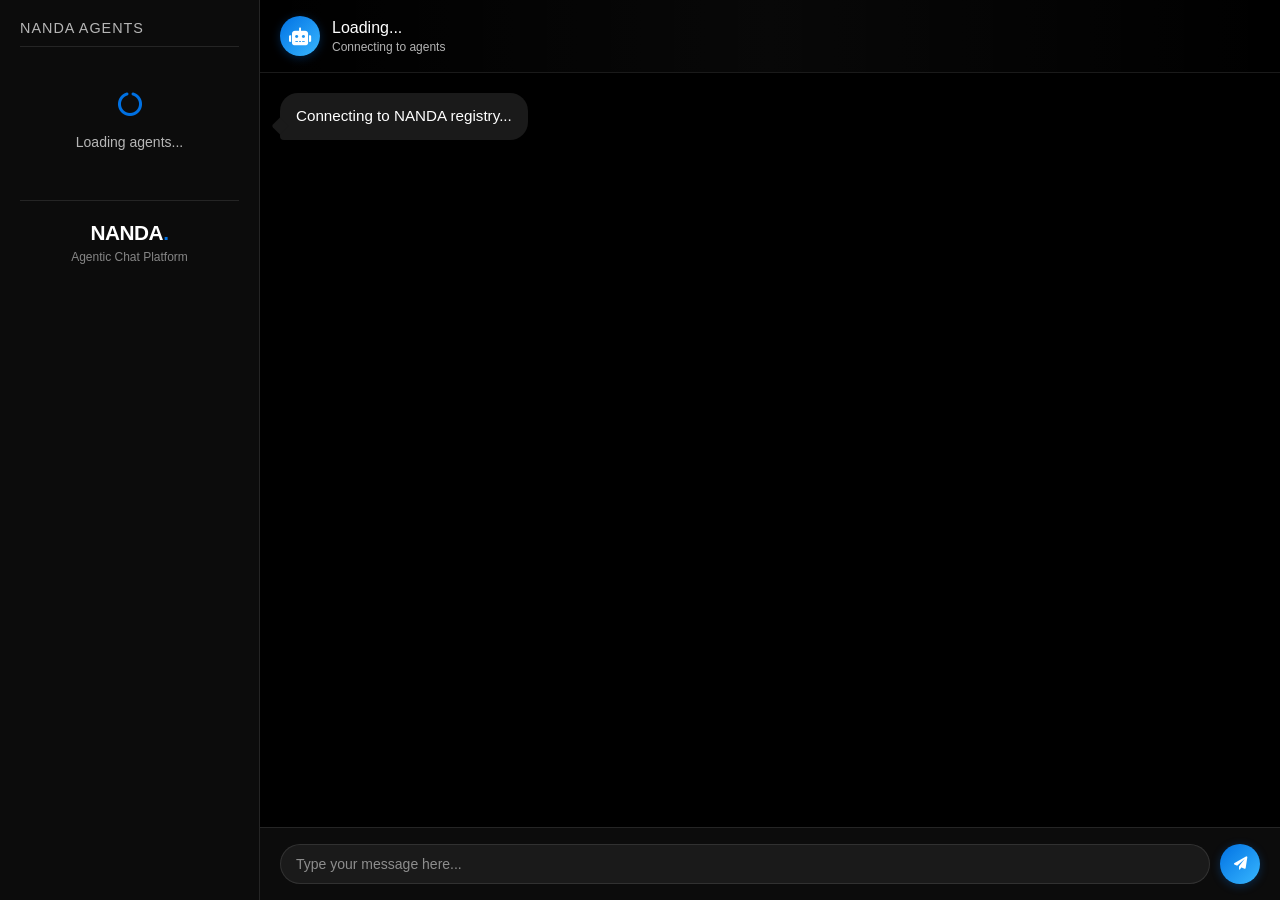
==== index.html @ 6a347197 "Initial commit of current frontend state" ====
<!DOCTYPE html>
<html lang="en">
<head>
    <meta charset="UTF-8">
    <meta name="viewport" content="width=device-width, initial-scale=1.0">
    <title>NANDA Agentic Chat</title>
    <link rel="stylesheet" href="styles.css">
    <link rel="stylesheet" href="https://cdnjs.cloudflare.com/ajax/libs/font-awesome/6.0.0/css/all.min.css">
    <link rel="icon" href="data:;base64,iVBORw0KGgo=">
</head>
<body>
    <div class="app-container">
        <div class="agents-panel">
            <h2>NANDA Agents</h2>
            <!-- Agent list will be dynamically populated from the registry -->
            <div class="agent-list" id="agent-list">
                <!-- Loading indicator -->
                <div class="loading-agents">
                    <i class="fas fa-circle-notch fa-spin"></i>
                    <span>Loading agents...</span>
                </div>
            </div>
            
            <div class="product-branding">
                <h3>NANDA<span class="accent">.</span></h3>
                <p>Agentic Chat Platform</p>
            </div>
        </div>
        <div class="chat-container">
            <div class="chat-header">
                <div class="avatar">
                    <i class="fas fa-robot"></i>
                </div>
                <div class="title">
                    <h1>Loading...</h1>
                    <p>Connecting to agents</p>
                </div>
            </div>
            <div class="chat-messages" id="chat-messages">
                <div class="message bot-message">
                    <div class="message-content">
                        <p>Connecting to NANDA registry...</p>
                    </div>
                </div>
            </div>
            <div class="chat-input">
                <input type="text" id="user-input" placeholder="Type your message here...">
                <button id="send-button">
                    <i class="fas fa-paper-plane"></i>
                </button>
            </div>
        </div>
    </div>
    
    <!-- Using ES modules instead of script.js -->
    <script type="module" src="main.js"></script>
</body>
</html>
---- styles.css ----
* {
    margin: 0;
    padding: 0;
    box-sizing: border-box;
    font-family: -apple-system, BlinkMacSystemFont, 'SF Pro Text', 'Helvetica Neue', sans-serif;
}

:root {
    --bg-primary: #000000;
    --bg-secondary: #0c0c0c;
    --bg-tertiary: #1a1a1a;
    --text-primary: #ffffff;
    --text-secondary: rgba(255, 255, 255, 0.7);
    --text-tertiary: rgba(255, 255, 255, 0.5);
    --accent-primary: #0071e3;
    --accent-secondary: #38b7ff;
    --border-color: rgba(255, 255, 255, 0.1);
    --shadow-color: rgba(0, 0, 0, 0.5);
    --panel-width: 260px;
}

body {
    background: var(--bg-primary);
    display: flex;
    min-height: 100vh;
    color: var(--text-primary);
}

.app-container {
    display: flex;
    width: 100%;
    height: 100vh;
}

.agents-panel {
    width: var(--panel-width);
    background-color: var(--bg-secondary);
    height: 100vh;
    overflow-y: auto;
    padding: 20px;
    border-right: 1px solid var(--border-color);
    transition: all 0.3s ease;
}

.agents-panel h2 {
    font-size: 0.9rem;
    margin-bottom: 25px;
    padding-bottom: 10px;
    border-bottom: 1px solid var(--border-color);
    color: var(--text-secondary);
    text-transform: uppercase;
    letter-spacing: 1px;
    font-weight: 500;
}

.agent-list {
    display: flex;
    flex-direction: column;
    gap: 8px;
}

.agent-item {
    display: flex;
    align-items: center;
    background-color: var(--bg-tertiary);
    padding: 12px;
    border-radius: 10px;
    cursor: pointer;
    transition: all 0.2s ease;
    backdrop-filter: blur(10px);
    -webkit-backdrop-filter: blur(10px);
    border: 1px solid transparent;
    position: relative;
    overflow: hidden;
    animation: fadeInAgent 0.3s ease-out;
    animation-fill-mode: both;
}

.agent-item:hover {
    background-color: rgba(255, 255, 255, 0.08);
    transform: translateY(-2px);
}

.agent-item.active {
    background-color: rgba(0, 113, 227, 0.15);
    border: 1px solid var(--accent-primary);
}

.agent-item::before {
    content: '';
    position: absolute;
    top: 0;
    left: 0;
    width: 4px;
    height: 100%;
    background: transparent;
    transition: all 0.3s ease;
}

.agent-item:hover::before {
    background: var(--accent-primary);
    opacity: 0.5;
}

.agent-item.active::before {
    background: var(--accent-primary);
    opacity: 1;
}

.agent-avatar {
    width: 36px;
    height: 36px;
    border-radius: 50%;
    display: flex;
    justify-content: center;
    align-items: center;
    background-color: var(--accent-primary);
    margin-right: 12px;
    box-shadow: 0 2px 10px rgba(0, 113, 227, 0.3);
}

.agent-avatar i {
    font-size: 16px;
    color: white;
}

.agent-info h3 {
    font-size: 0.95rem;
    margin-bottom: 2px;
    font-weight: 500;
}

.agent-info p {
    font-size: 0.75rem;
    color: var(--text-tertiary);
}

.chat-container {
    width: 100%;
    height: 100vh;
    background-color: var(--bg-primary);
    display: flex;
    flex-direction: column;
    overflow: hidden;
    flex: 1;
}

.chat-header {
    display: flex;
    align-items: center;
    padding: 16px 20px;
    background-color: rgba(0, 0, 0, 0.5);
    backdrop-filter: blur(20px);
    -webkit-backdrop-filter: blur(20px);
    border-bottom: 1px solid var(--border-color);
    z-index: 10;
    position: relative;
    overflow: visible;
}

.chat-header::after {
    content: '';
    position: absolute;
    top: 0;
    left: 0;
    width: 100%;
    height: 100%;
    background: linear-gradient(90deg, 
        rgba(255, 255, 255, 0) 0%, 
        rgba(255, 255, 255, 0.03) 50%, 
        rgba(255, 255, 255, 0) 100%);
    animation: headerGlow 8s infinite ease-in-out;
}

@keyframes headerGlow {
    0%, 100% { transform: translateX(-100%); }
    50% { transform: translateX(100%); }
}

.avatar {
    width: 40px;
    height: 40px;
    background: linear-gradient(135deg, var(--accent-primary), var(--accent-secondary));
    border-radius: 50%;
    display: flex;
    justify-content: center;
    align-items: center;
    margin-right: 12px;
    box-shadow: 0 2px 10px rgba(0, 113, 227, 0.3);
}

.avatar i {
    font-size: 18px;
    color: white;
}

.title h1 {
    font-size: 1rem;
    margin-bottom: 3px;
    font-weight: 500;
}

.title p {
    font-size: 0.75rem;
    color: var(--text-secondary);
}

.chat-messages {
    flex: 1;
    overflow-y: auto;
    padding: 20px 20px 30px;
    display: flex;
    flex-direction: column;
    gap: 16px;
    background-color: var(--bg-primary);
}

.message {
    max-width: 85%;
    padding: 12px 16px;
    border-radius: 18px;
    animation: fadeIn 0.3s ease-in-out;
    line-height: 1.4;
    font-size: 0.95rem;
    position: relative;
    transition: transform 0.2s ease;
}

@keyframes fadeIn {
    from { opacity: 0; transform: translateY(10px); }
    to { opacity: 1; transform: translateY(0); }
}

.message:hover {
    transform: translateY(-2px);
}

.user-message {
    align-self: flex-end;
    background-color: var(--accent-primary);
    color: white;
    border-bottom-right-radius: 4px;
    box-shadow: 0 2px 5px var(--shadow-color);
}

.user-message::before {
    content: '';
    position: absolute;
    bottom: 8px;
    right: -6px;
    width: 12px;
    height: 12px;
    background-color: var(--accent-primary);
    transform: rotate(45deg);
    border-bottom-right-radius: 2px;
}

.bot-message {
    align-self: flex-start;
    background-color: var(--bg-tertiary);
    color: var(--text-primary);
    border-bottom-left-radius: 4px;
    box-shadow: 0 2px 5px var(--shadow-color);
}

.bot-message::before {
    content: '';
    position: absolute;
    bottom: 8px;
    left: -6px;
    width: 12px;
    height: 12px;
    background-color: var(--bg-tertiary);
    transform: rotate(45deg);
    border-bottom-left-radius: 2px;
}

.message-content p {
    line-height: 1.5;
}

.chat-input {
    display: flex;
    padding: 16px 20px;
    background-color: var(--bg-secondary);
    border-top: 1px solid var(--border-color);
    position: relative;
    backdrop-filter: blur(20px);
    -webkit-backdrop-filter: blur(20px);
}

#user-input {
    flex: 1;
    padding: 12px 16px;
    border: none;
    border-radius: 30px;
    outline: none;
    font-size: 14px;
    background-color: var(--bg-tertiary);
    color: var(--text-primary);
    box-shadow: inset 0 0 0 1px var(--border-color);
    transition: all 0.2s ease;
}

#user-input:focus {
    box-shadow: 0 0 0 1px var(--accent-primary), 0 0 10px rgba(0, 113, 227, 0.2);
}

#user-input::placeholder {
    color: var(--text-tertiary);
}

#send-button {
    width: 40px;
    height: 40px;
    border: none;
    border-radius: 50%;
    background: linear-gradient(135deg, var(--accent-primary), var(--accent-secondary));
    color: white;
    margin-left: 10px;
    cursor: pointer;
    display: flex;
    justify-content: center;
    align-items: center;
    transition: all 0.2s ease;
    box-shadow: 0 2px 10px rgba(0, 113, 227, 0.3);
    position: relative;
    overflow: hidden;
}

#send-button:hover {
    transform: scale(1.05);
    box-shadow: 0 4px 12px rgba(0, 113, 227, 0.5);
}

#send-button::after {
    content: '';
    position: absolute;
    top: -50%;
    left: -50%;
    width: 200%;
    height: 200%;
    background: radial-gradient(circle, rgba(255, 255, 255, 0.3) 0%, transparent 70%);
    opacity: 0;
    transition: opacity 0.3s ease;
}

#send-button:hover::after {
    opacity: 1;
}

.typing-indicator {
    display: flex;
    align-items: center;
    margin-top: 5px;
}

.typing-dot {
    width: 6px;
    height: 6px;
    background-color: var(--accent-primary);
    border-radius: 50%;
    margin: 0 2px;
    opacity: 0.6;
    animation: typingAnimation 1.5s infinite ease-in-out;
}

.typing-dot:nth-child(1) {
    animation-delay: 0s;
}

.typing-dot:nth-child(2) {
    animation-delay: 0.3s;
}

.typing-dot:nth-child(3) {
    animation-delay: 0.6s;
}

@keyframes typingAnimation {
    0%, 100% { transform: translateY(0); }
    50% { transform: translateY(-5px); }
}

/* Scrollbar styling */
.chat-messages::-webkit-scrollbar {
    width: 4px;
}

.chat-messages::-webkit-scrollbar-track {
    background: transparent;
}

.chat-messages::-webkit-scrollbar-thumb {
    background: var(--border-color);
    border-radius: 4px;
}

.chat-messages::-webkit-scrollbar-thumb:hover {
    background: var(--text-tertiary);
}

/* Responsive */
@media (max-width: 768px) {
    .app-container {
        flex-direction: column;
    }
    
    .agents-panel {
        width: 100%;
        height: auto;
        max-height: 150px;
        padding: 12px;
        border-right: none;
        border-bottom: 1px solid var(--border-color);
    }
    
    .agents-panel h2 {
        margin-bottom: 10px;
        padding-bottom: 5px;
    }
    
    .agent-list {
        flex-direction: row;
        overflow-x: auto;
        padding-bottom: 5px;
    }
    
    .agent-item {
        min-width: 200px;
    }
    
    .chat-container {
        height: calc(100vh - 150px);
    }
}

/* User profile in header */
.user-info {
    display: flex;
    align-items: center;
    margin-left: auto;
    position: relative;
    z-index: 1000;
}

.user-picture {
    width: 36px;
    height: 36px;
    border-radius: 50%;
    border: 2px solid var(--accent-primary);
    cursor: pointer;
    transition: all 0.2s ease;
    object-fit: cover;
    z-index: 1001;
}

.user-picture:hover {
    box-shadow: 0 0 0 2px var(--accent-primary);
}

.user-dropdown {
    position: absolute;
    top: 100%;
    right: 0;
    background-color: var(--bg-secondary);
    border-radius: 10px;
    padding: 12px;
    min-width: 220px;
    box-shadow: 0 5px 15px rgba(0, 0, 0, 0.5);
    border: 1px solid var(--border-color);
    display: none;
    flex-direction: column;
    gap: 12px;
    margin-top: 8px;
    z-index: 9999;
    overflow: visible;
    transform: translateZ(0);
}

.user-info:hover .user-dropdown {
    display: flex;
    animation: fadeIn 0.2s ease-out;
}

.user-dropdown span {
    font-size: 0.9rem;
    font-weight: 500;
    color: var(--text-primary);
}

#logout-button {
    background-color: transparent;
    border: 1px solid var(--border-color);
    color: var(--text-secondary);
    padding: 8px 12px;
    border-radius: 6px;
    font-size: 0.8rem;
    cursor: pointer;
    transition: all 0.2s ease;
}

#logout-button:hover {
    background-color: rgba(255, 255, 255, 0.1);
    color: var(--text-primary);
}

/* User profile edit form */
.edit-name-form {
    margin-top: 8px;
    display: flex;
    flex-direction: column;
    gap: 8px;
}

.edit-name-form input {
    background-color: var(--bg-tertiary);
    border: 1px solid var(--border-color);
    border-radius: 6px;
    padding: 8px 10px;
    font-size: 0.85rem;
    color: var(--text-primary);
    outline: none;
    transition: all 0.2s ease;
}

.edit-name-form input:focus {
    border-color: var(--accent-primary);
    box-shadow: 0 0 0 1px var(--accent-primary);
}

.edit-name-form button {
    background-color: var(--accent-primary);
    color: white;
    border: none;
    border-radius: 6px;
    padding: 8px 10px;
    font-size: 0.85rem;
    cursor: pointer;
    transition: all 0.2s ease;
}

.edit-name-form button:hover {
    background-color: var(--accent-secondary);
}

.edit-name-form .cancel-btn {
    background-color: transparent;
    border: 1px solid var(--border-color);
    color: var(--text-secondary);
}

.edit-name-form .cancel-btn:hover {
    background-color: rgba(255, 255, 255, 0.1);
    color: var(--text-primary);
}

.edit-name-btn {
    background: transparent;
    border: none;
    color: var(--accent-primary);
    font-size: 0.8rem;
    padding: 0;
    margin-left: 5px;
    cursor: pointer;
    transition: all 0.2s ease;
}

.edit-name-btn:hover {
    color: var(--accent-secondary);
    text-decoration: underline;
}

.name-display {
    display: flex;
    align-items: center;
    justify-content: center;
}

.edit-buttons {
    display: flex;
    gap: 8px;
}

.user-dropdown {
    min-width: 220px;
}

/* Product branding in agents panel */
.product-branding {
    margin-top: auto;
    padding: 20px 0;
    text-align: center;
    border-top: 1px solid var(--border-color);
    margin-top: 30px;
}

.product-branding h3 {
    font-size: 1.3rem;
    font-weight: 700;
    margin-bottom: 5px;
    font-family: 'SF Pro Display', -apple-system, BlinkMacSystemFont, sans-serif;
    letter-spacing: -0.5px;
}

.product-branding p {
    font-size: 0.75rem;
    color: var(--text-tertiary);
}

.accent {
    color: var(--accent-primary);
    -webkit-text-fill-color: var(--accent-primary);
}

/* Loading indicator for agents */
.loading-agents {
    display: flex;
    flex-direction: column;
    align-items: center;
    justify-content: center;
    padding: 20px;
    color: var(--text-secondary);
    gap: 10px;
}

.loading-agents i {
    font-size: 24px;
    color: var(--accent-primary);
    margin-bottom: 8px;
}

.loading-agents span {
    font-size: 14px;
}

/* Registry agents list animation */
@keyframes fadeInAgent {
    from { opacity: 0; transform: translateY(10px); }
    to { opacity: 1; transform: translateY(0); }
}

.agent-item:nth-child(2) { animation-delay: 0.1s; }
.agent-item:nth-child(3) { animation-delay: 0.2s; }
.agent-item:nth-child(4) { animation-delay: 0.3s; }
.agent-item:nth-child(5) { animation-delay: 0.4s; }

/* Error dialog styles */
.error-overlay {
    position: fixed;
    top: 0;
    left: 0;
    width: 100%;
    height: 100%;
    background-color: rgba(0, 0, 0, 0.7);
    display: flex;
    justify-content: center;
    align-items: center;
    z-index: 1000;
}

.error-dialog {
    background-color: #1a1c20;
    border-radius: 8px;
    width: 90%;
    max-width: 400px;
    box-shadow: 0 10px 25px rgba(0, 0, 0, 0.5);
    border: 1px solid #30363d;
    overflow: hidden;
}

.error-header {
    background-color: #ff3e55;
    color: white;
    padding: 12px 16px;
    font-weight: bold;
    font-size: 16px;
}

.error-content {
    padding: 16px;
    color: #ddd;
    line-height: 1.5;
    font-size: 14px;
}

.error-button {
    display: block;
    margin: 0 16px 16px auto;
    padding: 8px 16px;
    background-color: #0066ff;
    color: white;
    border: none;
    border-radius: 4px;
    cursor: pointer;
    font-size: 14px;
    transition: background-color 0.2s;
}

.error-button:hover {
    background-color: #0055cc;
}
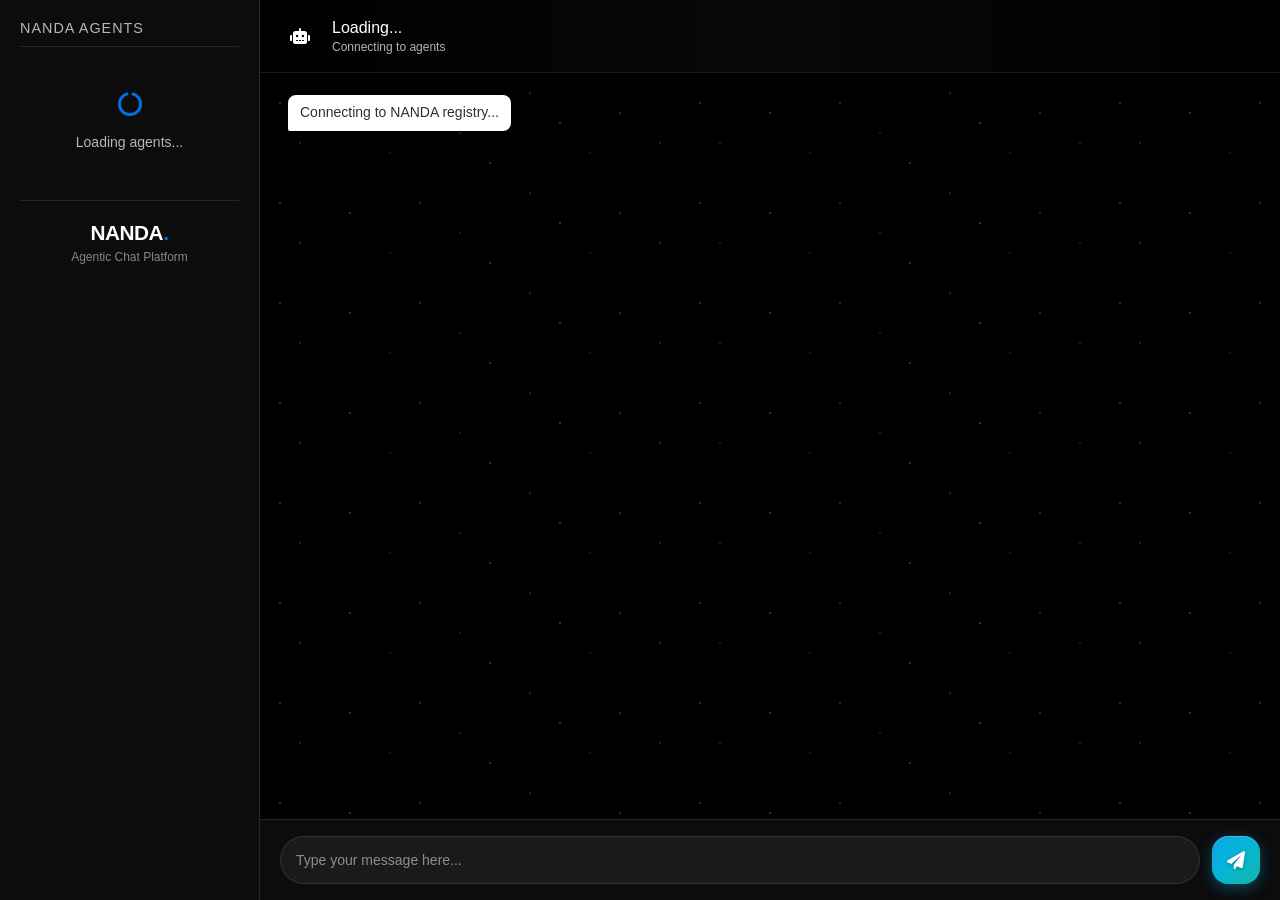
==== commit 1c9b3ff9: "Update frontend code from EC2 instance" ====
--- a/index.html
+++ b/index.html
@@ -2,9 +2,12 @@
 <html lang="en">
 <head>
     <meta charset="UTF-8">
+    <meta http-equiv="Cache-Control" content="no-store, no-cache, must-revalidate">
+    <meta http-equiv="Pragma" content="no-cache">
+    <meta http-equiv="Expires" content="0">
     <meta name="viewport" content="width=device-width, initial-scale=1.0">
     <title>NANDA Agentic Chat</title>
-    <link rel="stylesheet" href="styles.css">
+    <link rel="stylesheet" href="styles.css?v=20241221d">
     <link rel="stylesheet" href="https://cdnjs.cloudflare.com/ajax/libs/font-awesome/6.0.0/css/all.min.css">
     <link rel="icon" href="data:;base64,iVBORw0KGgo=">
 </head>
@@ -36,12 +39,19 @@
                     <p>Connecting to agents</p>
                 </div>
             </div>
-            <div class="chat-messages" id="chat-messages">
-                <div class="message bot-message">
-                    <div class="message-content">
-                        <p>Connecting to NANDA registry...</p>
+            <!-- This will contain all chat windows, but only one will be visible at a time -->
+            <div class="chat-windows-container" id="chat-windows-container">
+                <!-- Initial loading window -->
+                <div class="chat-window active" id="default-chat">
+                    <div class="chat-messages" id="chat-messages">
+                        <div class="message bot-message">
+                            <div class="message-content">
+                                <p>Connecting to NANDA registry...</p>
+                            </div>
+                        </div>
                     </div>
                 </div>
+                <!-- Additional chat windows will be created dynamically -->
             </div>
             <div class="chat-input">
                 <input type="text" id="user-input" placeholder="Type your message here...">
@@ -53,6 +63,7 @@
     </div>
     
     <!-- Using ES modules instead of script.js -->
-    <script type="module" src="main.js"></script>
+    <script type="module" src="main.js?v=20241221d"></script>
+    <script type="module" src="app.js?v=20241221d"></script>
 </body>
 </html> 
--- a/styles.css
+++ b/styles.css
@@ -20,16 +20,65 @@
 }
 
 body {
-    background: var(--bg-primary);
+    background: linear-gradient(-45deg, #000000, #0a0a0a, #1a1a1a, #0c0c0c);
+    background-size: 400% 400%;
+    animation: gradientShift 15s ease infinite;
     display: flex;
     min-height: 100vh;
     color: var(--text-primary);
+    position: relative;
+    overflow: hidden;
+}
+
+body::before {
+    content: '';
+    position: fixed;
+    top: 0;
+    left: 0;
+    width: 100%;
+    height: 100%;
+    background-image: 
+        radial-gradient(circle at 20% 80%, rgba(56, 183, 255, 0.1) 0%, transparent 50%),
+        radial-gradient(circle at 80% 20%, rgba(0, 113, 227, 0.1) 0%, transparent 50%),
+        radial-gradient(circle at 40% 40%, rgba(255, 255, 255, 0.02) 0%, transparent 50%);
+    animation: floatingLights 20s ease-in-out infinite;
+    pointer-events: none;
+    z-index: 0;
+}
+
+@keyframes gradientShift {
+    0% {
+        background-position: 0% 50%;
+    }
+    50% {
+        background-position: 100% 50%;
+    }
+    100% {
+        background-position: 0% 50%;
+    }
+}
+
+@keyframes floatingLights {
+    0%, 100% {
+        transform: translateY(0px) rotate(0deg);
+        opacity: 0.3;
+    }
+    33% {
+        transform: translateY(-20px) rotate(120deg);
+        opacity: 0.5;
+    }
+    66% {
+        transform: translateY(10px) rotate(240deg);
+        opacity: 0.4;
+    }
 }
 
 .app-container {
     display: flex;
     width: 100%;
     height: 100vh;
+    position: relative;
+    z-index: 1;
 }
 
 .agents-panel {
@@ -114,14 +163,26 @@
     display: flex;
     justify-content: center;
     align-items: center;
-    background-color: var(--accent-primary);
     margin-right: 12px;
-    box-shadow: 0 2px 10px rgba(0, 113, 227, 0.3);
-}
-
-.agent-avatar i {
-    font-size: 16px;
-    color: white;
+    box-shadow: 0 2px 10px rgba(0, 0, 0, 0.3);
+    font-weight: 600;
+    font-size: 14px;
+    color: white;
+    text-shadow: 0 1px 2px rgba(0, 0, 0, 0.3);
+    transition: all 0.2s ease;
+}
+
+.agent-avatar:hover {
+    transform: scale(1.05);
+    box-shadow: 0 4px 15px rgba(0, 0, 0, 0.4);
+}
+
+.avatar-initials {
+    font-family: -apple-system, BlinkMacSystemFont, 'SF Pro Text', 'Helvetica Neue', sans-serif;
+    font-weight: 600;
+    font-size: 14px;
+    line-height: 1;
+    text-transform: uppercase;
 }
 
 .agent-info h3 {
@@ -180,18 +241,17 @@
 .avatar {
     width: 40px;
     height: 40px;
-    background: linear-gradient(135deg, var(--accent-primary), var(--accent-secondary));
     border-radius: 50%;
     display: flex;
     justify-content: center;
     align-items: center;
     margin-right: 12px;
-    box-shadow: 0 2px 10px rgba(0, 113, 227, 0.3);
-}
-
-.avatar i {
-    font-size: 18px;
-    color: white;
+    box-shadow: 0 2px 10px rgba(0, 0, 0, 0.3);
+    font-weight: 600;
+    font-size: 16px;
+    color: white;
+    text-shadow: 0 1px 2px rgba(0, 0, 0, 0.3);
+    transition: all 0.2s ease;
 }
 
 .title h1 {
@@ -208,75 +268,231 @@
 .chat-messages {
     flex: 1;
     overflow-y: auto;
-    padding: 20px 20px 30px;
+    padding: 16px 12px 20px;
     display: flex;
     flex-direction: column;
-    gap: 16px;
-    background-color: var(--bg-primary);
-}
-
-.message {
-    max-width: 85%;
-    padding: 12px 16px;
-    border-radius: 18px;
-    animation: fadeIn 0.3s ease-in-out;
-    line-height: 1.4;
-    font-size: 0.95rem;
-    position: relative;
-    transition: transform 0.2s ease;
-}
-
-@keyframes fadeIn {
-    from { opacity: 0; transform: translateY(10px); }
-    to { opacity: 1; transform: translateY(0); }
-}
-
-.message:hover {
-    transform: translateY(-2px);
-}
-
-.user-message {
-    align-self: flex-end;
-    background-color: var(--accent-primary);
-    color: white;
-    border-bottom-right-radius: 4px;
-    box-shadow: 0 2px 5px var(--shadow-color);
-}
-
-.user-message::before {
+    gap: 2px;
+    background: #000000;
+    background-image: 
+        radial-gradient(1px 1px at 20px 30px, rgba(255, 255, 255, 0.6), transparent),
+        radial-gradient(1px 1px at 40px 70px, rgba(255, 255, 255, 0.4), transparent),
+        radial-gradient(1px 1px at 90px 40px, rgba(255, 255, 255, 0.7), transparent),
+        radial-gradient(1px 1px at 130px 80px, rgba(255, 255, 255, 0.3), transparent),
+        radial-gradient(1px 1px at 160px 30px, rgba(255, 255, 255, 0.5), transparent),
+        radial-gradient(1px 1px at 200px 60px, rgba(255, 255, 255, 0.4), transparent),
+        radial-gradient(1px 1px at 230px 90px, rgba(255, 255, 255, 0.6), transparent),
+        radial-gradient(1px 1px at 270px 20px, rgba(255, 255, 255, 0.4), transparent),
+        radial-gradient(1px 1px at 300px 50px, rgba(255, 255, 255, 0.7), transparent),
+        radial-gradient(1px 1px at 330px 80px, rgba(255, 255, 255, 0.3), transparent),
+        radial-gradient(1px 1px at 360px 40px, rgba(255, 255, 255, 0.5), transparent),
+        radial-gradient(1px 1px at 400px 70px, rgba(255, 255, 255, 0.4), transparent);
+    background-size: 420px 100px;
+    background-repeat: repeat;
+    position: relative;
+    animation: regularStarfield 12s ease-in-out infinite;
+}
+
+/* Add twinkling stars layer for regular chats */
+.chat-messages::before {
     content: '';
     position: absolute;
-    bottom: 8px;
-    right: -6px;
-    width: 12px;
-    height: 12px;
-    background-color: var(--accent-primary);
-    transform: rotate(45deg);
-    border-bottom-right-radius: 2px;
-}
-
+    top: 0;
+    left: 0;
+    width: 100%;
+    height: 100%;
+    background-image:
+        radial-gradient(1px 1px at 50px 20px, rgba(255, 255, 255, 0.7), transparent),
+        radial-gradient(1px 1px at 100px 50px, rgba(255, 255, 255, 0.4), transparent),
+        radial-gradient(1px 1px at 150px 80px, rgba(255, 255, 255, 0.6), transparent),
+        radial-gradient(1px 1px at 250px 30px, rgba(255, 255, 255, 0.3), transparent),
+        radial-gradient(1px 1px at 350px 60px, rgba(255, 255, 255, 0.5), transparent);
+    background-size: 400px 100px;
+    background-repeat: repeat;
+    animation: regularStarfieldTwinkle 15s ease-in-out infinite;
+    pointer-events: none;
+    z-index: -1;
+}
+
+@keyframes regularStarfield {
+    0%, 100% {
+        opacity: 1;
+    }
+    33% {
+        opacity: 0.7;
+    }
+    66% {
+        opacity: 0.8;
+    }
+}
+
+@keyframes regularStarfieldTwinkle {
+    0%, 100% {
+        opacity: 0.2;
+    }
+    50% {
+        opacity: 0.6;
+    }
+}
+
+/* WhatsApp-style message bubbles - REDESIGNED */
+.message-wrapper {
+    display: flex;
+    margin-bottom: 8px;
+    max-width: 100%;
+    clear: both;
+}
+
+.message {
+    max-width: 70%;
+    padding: 8px 12px 8px 12px;
+    border-radius: 8px;
+    position: relative;
+    word-wrap: break-word;
+    box-shadow: 0 1px 2px rgba(0, 0, 0, 0.1);
+    font-size: 14px;
+    line-height: 1.4;
+    margin: 2px 0;
+}
+
+/* User messages (right side) - Clean light blue with subtle shadow */
+.user-message {
+    background: #e3f2fd;
+    color: #303030;
+    margin-left: auto;
+    margin-right: 8px;
+    border-radius: 8px 8px 2px 8px;
+    box-shadow: 0 1px 2px rgba(0, 0, 0, 0.15);
+}
+
+/* Bot messages (left side) - Clean white */
 .bot-message {
-    align-self: flex-start;
-    background-color: var(--bg-tertiary);
-    color: var(--text-primary);
-    border-bottom-left-radius: 4px;
-    box-shadow: 0 2px 5px var(--shadow-color);
-}
-
-.bot-message::before {
-    content: '';
-    position: absolute;
-    bottom: 8px;
-    left: -6px;
-    width: 12px;
-    height: 12px;
-    background-color: var(--bg-tertiary);
-    transform: rotate(45deg);
-    border-bottom-left-radius: 2px;
-}
-
-.message-content p {
-    line-height: 1.5;
+    background: #ffffff;
+    color: #303030;
+    margin-right: auto;
+    margin-left: 8px;
+    border-radius: 8px 8px 8px 2px;
+    box-shadow: 0 1px 2px rgba(0, 0, 0, 0.15);
+}
+
+/* Remove any conflicting agent-enhanced styling */
+.agent-enhanced-message {
+    background: #e3f2fd !important;
+    color: #303030 !important;
+}
+
+.message-content {
+    display: flex;
+    flex-direction: column;
+}
+
+.message-text {
+    margin-bottom: 4px;
+}
+
+.message-text p {
+    margin: 0;
+    line-height: 1.4;
+    word-break: break-word;
+}
+
+.message-timestamp {
+    display: flex;
+    align-items: center;
+    justify-content: flex-end;
+    gap: 4px;
+    font-size: 11px;
+    color: #667781;
+    margin-top: 4px;
+    float: right;
+    clear: both;
+}
+
+.delivery-status {
+    display: flex;
+    align-items: center;
+    margin-left: 4px;
+}
+
+/* WhatsApp-style double tick */
+.delivery-status::after {
+    content: "✓✓";
+    font-size: 12px;
+    color: #53bdeb;
+    font-weight: bold;
+}
+
+.delivery-status i {
+    display: none; /* Hide the FontAwesome icon, use text instead */
+}
+
+.target-user-info {
+    font-size: 11px;
+    color: #667781;
+    margin-top: 4px;
+    font-style: italic;
+    opacity: 0.8;
+}
+
+.system-message {
+    background-color: rgba(0, 0, 0, 0.05) !important;
+    color: #667781 !important;
+    border: none;
+    text-align: center;
+    margin: 8px auto;
+    max-width: 60%;
+    font-size: 12px;
+    border-radius: 6px;
+    padding: 6px 12px;
+}
+
+.message-sender {
+    color: #0084ff;
+    font-weight: 600;
+    font-size: 13px;
+}
+
+/* Remove old message styling that conflicts */
+.message::before {
+    display: none;
+}
+
+/* Dark mode adjustments for better contrast */
+@media (prefers-color-scheme: dark) {
+    .chat-messages {
+        background-color: #0b141a;
+        background-image: 
+            radial-gradient(circle at 25% 25%, rgba(255,255,255,0.02) 1px, transparent 1px),
+            radial-gradient(circle at 75% 75%, rgba(255,255,255,0.02) 1px, transparent 1px);
+    }
+    
+    .bot-message {
+        background-color: #2a2a2a;
+        color: #ffffff;
+        border: 1px solid #3a3a3a;
+    }
+    
+    .user-message {
+        background-color: #005c4b;
+        color: #ffffff;
+    }
+    
+    .message-timestamp {
+        color: #8696a0;
+    }
+    
+    .ai-enhancement-indicator {
+        background: rgba(255, 255, 255, 0.1);
+        color: #8696a0;
+    }
+    
+    .target-user-info {
+        color: #8696a0;
+    }
+    
+    .system-message {
+        background-color: rgba(255, 255, 255, 0.1) !important;
+        color: #8696a0 !important;
+    }
 }
 
 .chat-input {
@@ -311,42 +527,102 @@
 }
 
 #send-button {
-    width: 40px;
-    height: 40px;
+    width: 48px;
+    height: 48px;
     border: none;
-    border-radius: 50%;
-    background: linear-gradient(135deg, var(--accent-primary), var(--accent-secondary));
-    color: white;
-    margin-left: 10px;
+    border-radius: 16px;
+    background: linear-gradient(135deg, #0ea5e9, #06b6d4, #14b8a6);
+    color: white;
+    margin-left: 12px;
     cursor: pointer;
     display: flex;
     justify-content: center;
     align-items: center;
-    transition: all 0.2s ease;
-    box-shadow: 0 2px 10px rgba(0, 113, 227, 0.3);
+    transition: all 0.3s cubic-bezier(0.4, 0, 0.2, 1);
+    box-shadow: 
+        0 4px 14px rgba(14, 165, 233, 0.4),
+        0 2px 4px rgba(0, 0, 0, 0.1),
+        inset 0 1px 0 rgba(255, 255, 255, 0.2);
     position: relative;
     overflow: hidden;
 }
 
-#send-button:hover {
-    transform: scale(1.05);
-    box-shadow: 0 4px 12px rgba(0, 113, 227, 0.5);
-}
-
-#send-button::after {
+#send-button::before {
     content: '';
     position: absolute;
-    top: -50%;
-    left: -50%;
-    width: 200%;
-    height: 200%;
-    background: radial-gradient(circle, rgba(255, 255, 255, 0.3) 0%, transparent 70%);
-    opacity: 0;
-    transition: opacity 0.3s ease;
-}
-
-#send-button:hover::after {
-    opacity: 1;
+    top: 0;
+    left: -100%;
+    width: 100%;
+    height: 100%;
+    background: linear-gradient(90deg, transparent, rgba(255, 255, 255, 0.2), transparent);
+    transition: left 0.5s;
+}
+
+#send-button:hover {
+    transform: translateY(-2px) scale(1.05);
+    box-shadow: 
+        0 8px 25px rgba(14, 165, 233, 0.5),
+        0 4px 10px rgba(0, 0, 0, 0.15),
+        inset 0 1px 0 rgba(255, 255, 255, 0.3);
+    background: linear-gradient(135deg, #0284c7, #0891b2, #059669);
+}
+
+#send-button:hover::before {
+    left: 100%;
+}
+
+#send-button:active {
+    transform: translateY(0) scale(0.98);
+    transition: all 0.1s;
+}
+
+#send-button i {
+    font-size: 18px;
+    filter: drop-shadow(0 1px 2px rgba(0, 0, 0, 0.3));
+}
+
+/* Remove the old animations that were causing issues */
+#send-button::after {
+    display: none;
+}
+
+/* Enhanced styling for sandbox mode send button */
+.chat-container.sandbox-mode #send-button {
+    background: linear-gradient(135deg, #7c3aed, #8b5cf6, #a855f7);
+    box-shadow: 
+        0 4px 14px rgba(124, 58, 237, 0.4),
+        0 2px 4px rgba(0, 0, 0, 0.1),
+        inset 0 1px 0 rgba(255, 255, 255, 0.2);
+}
+
+.chat-container.sandbox-mode #send-button:hover {
+    background: linear-gradient(135deg, #6366f1, #7c3aed, #8b5cf6);
+    box-shadow: 
+        0 8px 25px rgba(124, 58, 237, 0.5),
+        0 4px 10px rgba(0, 0, 0, 0.15),
+        inset 0 1px 0 rgba(255, 255, 255, 0.3);
+}
+
+/* Add subtle pulse animation for both buttons when idle */
+@keyframes buttonPulse {
+    0% { box-shadow: 0 4px 14px rgba(99, 102, 241, 0.4), 0 2px 4px rgba(0, 0, 0, 0.1), inset 0 1px 0 rgba(255, 255, 255, 0.2); }
+    50% { box-shadow: 0 4px 18px rgba(99, 102, 241, 0.5), 0 2px 6px rgba(0, 0, 0, 0.12), inset 0 1px 0 rgba(255, 255, 255, 0.25); }
+    100% { box-shadow: 0 4px 14px rgba(99, 102, 241, 0.4), 0 2px 4px rgba(0, 0, 0, 0.1), inset 0 1px 0 rgba(255, 255, 255, 0.2); }
+}
+
+@keyframes sendButtonPulse {
+    0% { box-shadow: 0 4px 14px rgba(14, 165, 233, 0.4), 0 2px 4px rgba(0, 0, 0, 0.1), inset 0 1px 0 rgba(255, 255, 255, 0.2); }
+    50% { box-shadow: 0 4px 18px rgba(14, 165, 233, 0.5), 0 2px 6px rgba(0, 0, 0, 0.12), inset 0 1px 0 rgba(255, 255, 255, 0.25); }
+    100% { box-shadow: 0 4px 14px rgba(14, 165, 233, 0.4), 0 2px 4px rgba(0, 0, 0, 0.1), inset 0 1px 0 rgba(255, 255, 255, 0.2); }
+}
+
+.llm-toggle:not(:hover):not(:active) {
+    animation: buttonPulse 3s ease-in-out infinite;
+}
+
+#send-button:not(:hover):not(:active) {
+    animation: sendButtonPulse 3s ease-in-out infinite;
+    animation-delay: 1.5s;
 }
 
 .typing-indicator {
@@ -435,58 +711,108 @@
     }
 }
 
-/* User profile in header */
+/* User profile in header - IMPROVED VISIBILITY */
 .user-info {
     display: flex;
     align-items: center;
     margin-left: auto;
     position: relative;
     z-index: 1000;
+    padding: 8px 12px;
+    border-radius: 8px;
+    transition: all 0.2s ease;
+    background-color: rgba(255, 255, 255, 0.05);
+    border: 1px solid rgba(255, 255, 255, 0.1);
+}
+
+.user-info:hover {
+    background-color: rgba(255, 255, 255, 0.1);
+    border-color: var(--accent-primary);
 }
 
 .user-picture {
-    width: 36px;
-    height: 36px;
+    width: 40px;
+    height: 40px;
     border-radius: 50%;
     border: 2px solid var(--accent-primary);
     cursor: pointer;
     transition: all 0.2s ease;
     object-fit: cover;
     z-index: 1001;
+    box-shadow: 0 2px 8px rgba(0, 113, 227, 0.3);
 }
 
 .user-picture:hover {
-    box-shadow: 0 0 0 2px var(--accent-primary);
+    box-shadow: 0 0 0 3px rgba(0, 113, 227, 0.4), 0 4px 12px rgba(0, 113, 227, 0.4);
+    transform: scale(1.05);
+}
+
+/* Add username display next to profile picture */
+.user-info::after {
+    content: attr(data-username);
+    color: var(--text-primary);
+    font-size: 0.9rem;
+    font-weight: 500;
+    margin-left: 10px;
+    opacity: 0.9;
+    transition: opacity 0.2s ease;
+}
+
+.user-info:hover::after {
+    opacity: 1;
+    color: var(--accent-primary);
 }
 
 .user-dropdown {
-    position: absolute;
-    top: 100%;
-    right: 0;
+    position: fixed;
+    top: 60px;
+    right: 20px;
     background-color: var(--bg-secondary);
-    border-radius: 10px;
-    padding: 12px;
-    min-width: 220px;
-    box-shadow: 0 5px 15px rgba(0, 0, 0, 0.5);
+    border-radius: 12px;
+    padding: 16px;
+    min-width: 240px;
+    box-shadow: 0 8px 25px rgba(0, 0, 0, 0.6), 0 0 0 1px rgba(255, 255, 255, 0.1);
     border: 1px solid var(--border-color);
     display: none;
     flex-direction: column;
     gap: 12px;
-    margin-top: 8px;
-    z-index: 9999;
+    z-index: 99999;
     overflow: visible;
     transform: translateZ(0);
+    backdrop-filter: blur(20px);
+    -webkit-backdrop-filter: blur(20px);
 }
 
 .user-info:hover .user-dropdown {
     display: flex;
-    animation: fadeIn 0.2s ease-out;
+    animation: fadeIn 0.3s ease-out;
+}
+
+/* Make sure the dropdown appears on click too */
+.user-dropdown.visible {
+    display: flex !important;
 }
 
 .user-dropdown span {
-    font-size: 0.9rem;
-    font-weight: 500;
+    font-size: 1rem;
+    font-weight: 600;
     color: var(--text-primary);
+}
+
+/* Add a small triangle pointer to the dropdown */
+.user-dropdown::before {
+    content: '';
+    position: absolute;
+    top: -6px;
+    right: 20px;
+    width: 12px;
+    height: 12px;
+    background-color: var(--bg-secondary);
+    border: 1px solid var(--border-color);
+    border-bottom: none;
+    border-right: none;
+    transform: rotate(45deg);
+    z-index: -1;
 }
 
 #logout-button {
@@ -571,19 +897,9 @@
     text-decoration: underline;
 }
 
-.name-display {
-    display: flex;
-    align-items: center;
-    justify-content: center;
-}
-
 .edit-buttons {
     display: flex;
     gap: 8px;
-}
-
-.user-dropdown {
-    min-width: 220px;
 }
 
 /* Product branding in agents panel */
@@ -699,4 +1015,843 @@
 
 .error-button:hover {
     background-color: #0055cc;
+}
+
+/* Chat windows container styles */
+.chat-windows-container {
+    flex: 1;
+    display: flex;
+    flex-direction: column;
+    overflow: hidden;
+    position: relative;
+}
+
+.chat-window {
+    position: absolute;
+    top: 0;
+    left: 0;
+    width: 100%;
+    height: 100%;
+    display: none;
+    flex-direction: column;
+    overflow: hidden;
+}
+
+.chat-window.active {
+    display: flex;
+}
+
+/* Make sure the chat messages container still fills available space */
+.chat-messages {
+    flex: 1;
+    overflow-y: auto;
+    padding: 20px;
+    background-color: var(--bg-primary);
+}
+
+/* System message styling */
+.system-message::before {
+    display: none;
+}
+
+.system-message .message-content {
+    font-style: italic;
+    opacity: 0.8;
+}
+
+/* Add styles for unread message indicator */
+.agent-item.has-unread {
+    position: relative;
+}
+
+.agent-item.has-unread::after {
+    content: '';
+    position: absolute;
+    top: 8px;
+    right: 8px;
+    width: 10px;
+    height: 10px;
+    background-color: #ff3b30;
+    border-radius: 50%;
+    animation: pulse 2s infinite;
+}
+
+@keyframes pulse {
+    0% {
+        transform: scale(0.95);
+        box-shadow: 0 0 0 0 rgba(255, 59, 48, 0.7);
+    }
+    
+    70% {
+        transform: scale(1);
+        box-shadow: 0 0 0 6px rgba(255, 59, 48, 0);
+    }
+    
+    100% {
+        transform: scale(0.95);
+        box-shadow: 0 0 0 0 rgba(255, 59, 48, 0);
+    }
+}
+
+.edit-help {
+    font-size: 0.8rem;
+    color: rgba(255, 255, 255, 0.6);
+    margin: 4px 0 8px 0;
+    font-style: italic;
+}
+
+/* LLM Toggle Button - REDESIGNED */
+.llm-toggle {
+    width: 48px;
+    height: 48px;
+    border: none;
+    border-radius: 16px;
+    background: linear-gradient(135deg, #6366f1, #8b5cf6, #a855f7);
+    color: white;
+    margin-right: 12px;
+    cursor: pointer;
+    display: flex;
+    justify-content: center;
+    align-items: center;
+    transition: all 0.3s cubic-bezier(0.4, 0, 0.2, 1);
+    box-shadow: 
+        0 4px 14px rgba(99, 102, 241, 0.4),
+        0 2px 4px rgba(0, 0, 0, 0.1),
+        inset 0 1px 0 rgba(255, 255, 255, 0.2);
+    position: relative;
+    flex-shrink: 0;
+    overflow: hidden;
+}
+
+.llm-toggle::before {
+    content: '';
+    position: absolute;
+    top: 0;
+    left: -100%;
+    width: 100%;
+    height: 100%;
+    background: linear-gradient(90deg, transparent, rgba(255, 255, 255, 0.2), transparent);
+    transition: left 0.5s;
+}
+
+.llm-toggle:hover {
+    transform: translateY(-2px) scale(1.05);
+    box-shadow: 
+        0 8px 25px rgba(99, 102, 241, 0.5),
+        0 4px 10px rgba(0, 0, 0, 0.15),
+        inset 0 1px 0 rgba(255, 255, 255, 0.3);
+    background: linear-gradient(135deg, #7c3aed, #a855f7, #c084fc);
+}
+
+.llm-toggle:hover::before {
+    left: 100%;
+}
+
+.llm-toggle:active {
+    transform: translateY(0) scale(0.98);
+    transition: all 0.1s;
+}
+
+.llm-toggle i {
+    font-size: 20px;
+    filter: drop-shadow(0 1px 2px rgba(0, 0, 0, 0.3));
+}
+
+/* LLM Popup Chat - IMPROVED AND CENTERED WITH SMOOTH DRAGGING */
+.llm-chat-popup {
+    position: fixed;
+    top: 50%;
+    left: 50%;
+    transform: translate(-50%, -50%);
+    width: 380px;
+    height: 500px;
+    background: linear-gradient(135deg, #1e1b4b, #312e81);
+    border-radius: 16px;
+    box-shadow: 0 20px 60px rgba(0, 0, 0, 0.7), 0 0 0 1px rgba(255, 255, 255, 0.1);
+    display: flex;
+    flex-direction: column;
+    z-index: 1000;
+    overflow: hidden;
+    border: 1px solid rgba(124, 58, 237, 0.3);
+    resize: both;
+    min-width: 300px;
+    min-height: 400px;
+    max-width: 600px;
+    max-height: 80vh;
+    backdrop-filter: blur(10px);
+    /* Remove transitions that interfere with dragging */
+}
+
+.llm-chat-popup:hover {
+    box-shadow: 0 25px 70px rgba(0, 0, 0, 0.8), 0 0 0 1px rgba(255, 255, 255, 0.15);
+    /* Remove transform scale that interferes with dragging */
+}
+
+/* Disable transitions while dragging */
+.llm-chat-popup.dragging {
+    transition: none !important;
+    user-select: none;
+}
+
+.llm-popup-header {
+    display: flex;
+    justify-content: space-between;
+    align-items: center;
+    padding: 12px 16px;
+    background: linear-gradient(135deg, #7c3aed, #8b5cf6);
+    color: white;
+    cursor: move; /* Better cursor for dragging */
+    border-top-left-radius: 16px;
+    border-top-right-radius: 16px;
+    border-bottom: 1px solid rgba(255, 255, 255, 0.1);
+    box-shadow: 0 2px 10px rgba(0, 0, 0, 0.2);
+    user-select: none; /* Prevent text selection while dragging */
+}
+
+.llm-popup-header:active {
+    cursor: move;
+}
+
+.llm-popup-header h3 {
+    font-size: 15px;
+    font-weight: 600;
+    margin: 0;
+    text-shadow: 0 1px 2px rgba(0, 0, 0, 0.3);
+    pointer-events: none; /* Prevent text selection interference */
+}
+
+.llm-close-button {
+    background: rgba(255, 255, 255, 0.2);
+    border: none;
+    color: white;
+    font-size: 18px;
+    cursor: pointer;
+    line-height: 1;
+    padding: 6px 8px;
+    opacity: 0.8;
+    transition: all 0.2s ease;
+    border-radius: 6px;
+    width: 28px;
+    height: 28px;
+    display: flex;
+    align-items: center;
+    justify-content: center;
+    flex-shrink: 0; /* Prevent button from shrinking */
+}
+
+.llm-close-button:hover {
+    opacity: 1;
+    background: rgba(255, 255, 255, 0.3);
+    transform: scale(1.1);
+}
+
+.llm-chat-messages {
+    flex: 1;
+    overflow-y: auto;
+    padding: 16px;
+    display: flex;
+    flex-direction: column;
+    gap: 12px;
+    background: linear-gradient(135deg, #0f0f23, #1a1a3a);
+    position: relative;
+}
+
+/* Add subtle starfield to LLM popup background */
+.llm-chat-messages::before {
+    content: '';
+    position: absolute;
+    top: 0;
+    left: 0;
+    width: 100%;
+    height: 100%;
+    background-image:
+        radial-gradient(1px 1px at 30px 40px, rgba(255, 255, 255, 0.3), transparent),
+        radial-gradient(1px 1px at 80px 20px, rgba(255, 255, 255, 0.2), transparent),
+        radial-gradient(1px 1px at 150px 60px, rgba(255, 255, 255, 0.4), transparent),
+        radial-gradient(1px 1px at 200px 30px, rgba(255, 255, 255, 0.2), transparent),
+        radial-gradient(1px 1px at 280px 50px, rgba(255, 255, 255, 0.3), transparent);
+    background-size: 320px 80px;
+    background-repeat: repeat;
+    animation: llmStarfield 10s ease-in-out infinite;
+    pointer-events: none;
+    z-index: -1;
+}
+
+@keyframes llmStarfield {
+    0%, 100% { opacity: 0.3; }
+    50% { opacity: 0.6; }
+}
+
+.llm-message {
+    max-width: 90%;
+    padding: 10px 14px;
+    border-radius: 14px;
+    line-height: 1.4;
+    font-size: 14px;
+    animation: fadeIn 0.3s ease-in-out;
+    box-shadow: 0 2px 8px rgba(0, 0, 0, 0.2);
+}
+
+.llm-user-message {
+    align-self: flex-end;
+    background: linear-gradient(135deg, #7c3aed, #8b5cf6);
+    color: white;
+    border-bottom-right-radius: 6px;
+    border: 1px solid rgba(255, 255, 255, 0.1);
+}
+
+.llm-bot-message {
+    align-self: flex-start;
+    background: linear-gradient(135deg, #374151, #4b5563);
+    color: #f3f4f6;
+    border-bottom-left-radius: 6px;
+    border: 1px solid rgba(255, 255, 255, 0.1);
+}
+
+.llm-error-message {
+    align-self: center;
+    background: linear-gradient(135deg, #dc2626, #ef4444);
+    color: white;
+    border-radius: 10px;
+    text-align: center;
+    max-width: 95%;
+    border: 1px solid rgba(255, 255, 255, 0.2);
+}
+
+.llm-typing-indicator {
+    align-self: flex-start;
+    background: linear-gradient(135deg, #374151, #4b5563);
+    color: #f3f4f6;
+    padding: 10px 16px;
+    border-radius: 14px;
+    display: flex;
+    align-items: center;
+    gap: 6px;
+    border: 1px solid rgba(255, 255, 255, 0.1);
+}
+
+.llm-typing-indicator span {
+    display: inline-block;
+    width: 6px;
+    height: 6px;
+    background: linear-gradient(135deg, #7c3aed, #8b5cf6);
+    border-radius: 50%;
+    animation: typingDot 1.4s infinite ease-in-out;
+}
+
+.llm-typing-indicator span:nth-child(1) { animation-delay: 0s; }
+.llm-typing-indicator span:nth-child(2) { animation-delay: 0.2s; }
+.llm-typing-indicator span:nth-child(3) { animation-delay: 0.4s; }
+
+@keyframes typingDot {
+    0%, 60%, 100% { transform: translateY(0); }
+    30% { transform: translateY(-6px); }
+}
+
+.llm-chat-input {
+    display: flex;
+    padding: 12px 16px;
+    background: linear-gradient(135deg, #1e1b4b, #312e81);
+    border-top: 1px solid rgba(255, 255, 255, 0.1);
+    align-items: center;
+    gap: 8px;
+}
+
+#llm-query-input {
+    flex: 1;
+    padding: 10px 14px;
+    border: none;
+    border-radius: 22px;
+    outline: none;
+    font-size: 14px;
+    background: rgba(255, 255, 255, 0.1);
+    color: white;
+    box-shadow: inset 0 2px 4px rgba(0, 0, 0, 0.2);
+    border: 1px solid rgba(255, 255, 255, 0.1);
+    transition: all 0.2s ease;
+}
+
+#llm-query-input:focus {
+    box-shadow: 0 0 0 2px #7c3aed, inset 0 2px 4px rgba(0, 0, 0, 0.2);
+    border-color: #7c3aed;
+    background: rgba(255, 255, 255, 0.15);
+}
+
+#llm-query-input::placeholder {
+    color: rgba(255, 255, 255, 0.6);
+}
+
+#llm-query-button {
+    width: 36px;
+    height: 36px;
+    border: none;
+    border-radius: 50%;
+    background: linear-gradient(135deg, #7c3aed, #8b5cf6);
+    color: white;
+    cursor: pointer;
+    display: flex;
+    justify-content: center;
+    align-items: center;
+    transition: all 0.2s ease;
+    box-shadow: 0 2px 8px rgba(124, 58, 237, 0.4);
+}
+
+#llm-query-button:hover {
+    background: linear-gradient(135deg, #8b5cf6, #a78bfa);
+    transform: scale(1.05);
+    box-shadow: 0 4px 12px rgba(124, 58, 237, 0.6);
+}
+
+.llm-drag-button {
+    width: 36px;
+    height: 36px;
+    border: none;
+    border-radius: 50%;
+    background: rgba(255, 255, 255, 0.1);
+    color: rgba(255, 255, 255, 0.8);
+    cursor: grab;
+    display: flex;
+    justify-content: center;
+    align-items: center;
+    transition: all 0.2s ease;
+    border: 1px solid rgba(255, 255, 255, 0.1);
+    position: relative;
+    z-index: 10; /* Ensure it's clickable */
+}
+
+.llm-drag-button:hover {
+    background: rgba(255, 255, 255, 0.2);
+    transform: scale(1.05);
+    color: white;
+    cursor: grab;
+}
+
+.llm-drag-button:active {
+    cursor: grabbing;
+    transform: scale(0.95);
+}
+
+.llm-drag-button i {
+    font-size: 14px;
+    pointer-events: none; /* Ensure clicks go to the button */
+}
+
+/* Add visual feedback when dragging starts */
+.llm-drag-button.dragging {
+    background: rgba(124, 58, 237, 0.3);
+    color: #7c3aed;
+    transform: scale(0.9);
+}
+
+.command-toggle {
+    background: rgba(255, 255, 255, 0.2);
+    border: none;
+    color: white;
+    padding: 6px 10px;
+    border-radius: 6px;
+    font-size: 12px;
+    cursor: pointer;
+    margin-right: 12px;
+    transition: all 0.2s ease;
+    font-family: monospace;
+    font-weight: bold;
+    border: 1px solid rgba(255, 255, 255, 0.1);
+    flex-shrink: 0; /* Prevent button from shrinking */
+}
+
+.command-toggle:hover {
+    background: rgba(255, 255, 255, 0.3);
+    transform: scale(1.05);
+}
+
+.llm-clear-button {
+    background: rgba(255, 255, 255, 0.1);
+    border: none;
+    color: white;
+    width: 32px;
+    height: 32px;
+    border-radius: 6px;
+    font-size: 12px;
+    cursor: pointer;
+    margin-right: 12px;
+    transition: all 0.2s ease;
+    display: flex;
+    justify-content: center;
+    align-items: center;
+    border: 1px solid rgba(255, 255, 255, 0.1);
+    flex-shrink: 0; /* Prevent button from shrinking */
+}
+
+.llm-clear-button:hover {
+    background: rgba(239, 68, 68, 0.3);
+    transform: scale(1.05);
+}
+
+/* Scrollbar styling for LLM popup */
+.llm-chat-messages::-webkit-scrollbar {
+    width: 6px;
+}
+
+.llm-chat-messages::-webkit-scrollbar-track {
+    background: rgba(255, 255, 255, 0.1);
+    border-radius: 3px;
+}
+
+.llm-chat-messages::-webkit-scrollbar-thumb {
+    background: linear-gradient(135deg, #7c3aed, #8b5cf6);
+    border-radius: 3px;
+}
+
+.llm-chat-messages::-webkit-scrollbar-thumb:hover {
+    background: linear-gradient(135deg, #8b5cf6, #a78bfa);
+}
+
+@keyframes fadeIn {
+    from { opacity: 0; transform: translateY(10px); }
+    to { opacity: 1; transform: translateY(0); }
+}
+
+/* Personal sandbox agent styling */
+.agent-item.sandbox-agent {
+    background-color: rgba(0, 113, 227, 0.08);
+    border: 1px solid rgba(0, 113, 227, 0.2);
+}
+
+.agent-item.sandbox-agent:hover {
+    background-color: rgba(0, 113, 227, 0.12);
+}
+
+.agent-item.sandbox-agent.active {
+    background-color: rgba(0, 113, 227, 0.2);
+    border: 1px solid var(--accent-primary);
+}
+
+.agent-item.sandbox-agent .agent-avatar {
+    background: linear-gradient(135deg, var(--accent-primary), var(--accent-secondary));
+    box-shadow: 0 2px 10px rgba(0, 113, 227, 0.4);
+}
+
+.agent-item.sandbox-agent .agent-info h3 {
+    color: var(--accent-primary);
+    font-weight: 600;
+}
+
+/* Sandbox chat interface styling - TONED DOWN */
+.chat-container.sandbox-mode {
+    background: linear-gradient(135deg, #000814, #001122);
+    /* Removed the animated gradient */
+}
+
+.chat-container.sandbox-mode::before {
+    content: '';
+    position: absolute;
+    top: 0;
+    left: 0;
+    width: 100%;
+    height: 100%;
+    background-image: 
+        radial-gradient(circle at 30% 70%, rgba(0, 113, 227, 0.08) 0%, transparent 50%),
+        radial-gradient(circle at 70% 30%, rgba(56, 183, 255, 0.05) 0%, transparent 50%);
+    /* Removed the floating animation */
+    pointer-events: none;
+    z-index: 0;
+}
+
+/* Sandbox chat header styling - SIMPLIFIED */
+.chat-container.sandbox-mode .chat-header {
+    background: linear-gradient(90deg, rgba(0, 113, 227, 0.15), rgba(56, 183, 255, 0.1));
+    border-bottom: 1px solid rgba(0, 113, 227, 0.2);
+    position: relative;
+    z-index: 1;
+}
+
+.chat-container.sandbox-mode .chat-header::after {
+    display: none; /* Remove the animated glow effect */
+}
+
+/* Add AI assistant indicator to sandbox header */
+.chat-container.sandbox-mode .chat-header .title::after {
+    content: '🤖 AI Assistant';
+    display: block;
+    font-size: 0.7rem;
+    color: var(--accent-primary);
+    margin-top: 2px;
+    font-weight: 500;
+    opacity: 0.8;
+}
+
+/* Sandbox chat messages area - STARFIELD BACKGROUND */
+.chat-container.sandbox-mode .chat-messages {
+    background: #000000;
+    background-image: 
+        radial-gradient(1px 1px at 20px 30px, rgba(255, 255, 255, 0.8), transparent),
+        radial-gradient(1px 1px at 40px 70px, rgba(255, 255, 255, 0.6), transparent),
+        radial-gradient(1px 1px at 90px 40px, rgba(255, 255, 255, 0.9), transparent),
+        radial-gradient(1px 1px at 130px 80px, rgba(255, 255, 255, 0.4), transparent),
+        radial-gradient(1px 1px at 160px 30px, rgba(255, 255, 255, 0.7), transparent),
+        radial-gradient(1px 1px at 200px 60px, rgba(255, 255, 255, 0.5), transparent),
+        radial-gradient(1px 1px at 230px 90px, rgba(255, 255, 255, 0.8), transparent),
+        radial-gradient(1px 1px at 270px 20px, rgba(255, 255, 255, 0.6), transparent),
+        radial-gradient(1px 1px at 300px 50px, rgba(255, 255, 255, 0.9), transparent),
+        radial-gradient(1px 1px at 330px 80px, rgba(255, 255, 255, 0.4), transparent),
+        radial-gradient(1px 1px at 360px 40px, rgba(255, 255, 255, 0.7), transparent),
+        radial-gradient(1px 1px at 400px 70px, rgba(255, 255, 255, 0.5), transparent);
+    background-size: 420px 100px;
+    background-repeat: repeat;
+    position: relative;
+    z-index: 1;
+    animation: starfield 8s ease-in-out infinite;
+}
+
+@keyframes starfield {
+    0%, 100% {
+        opacity: 1;
+    }
+    25% {
+        opacity: 0.8;
+    }
+    50% {
+        opacity: 0.9;
+    }
+    75% {
+        opacity: 0.7;
+    }
+}
+
+/* Add some twinkling stars with different timing */
+.chat-container.sandbox-mode .chat-messages::before {
+    content: '';
+    position: absolute;
+    top: 0;
+    left: 0;
+    width: 100%;
+    height: 100%;
+    background-image:
+        radial-gradient(1px 1px at 50px 20px, rgba(255, 255, 255, 0.9), transparent),
+        radial-gradient(1px 1px at 100px 50px, rgba(255, 255, 255, 0.6), transparent),
+        radial-gradient(1px 1px at 150px 80px, rgba(255, 255, 255, 0.8), transparent),
+        radial-gradient(1px 1px at 250px 30px, rgba(255, 255, 255, 0.5), transparent),
+        radial-gradient(1px 1px at 350px 60px, rgba(255, 255, 255, 0.7), transparent);
+    background-size: 400px 100px;
+    background-repeat: repeat;
+    animation: starfieldTwinkle 12s ease-in-out infinite;
+    pointer-events: none;
+    z-index: -1;
+}
+
+@keyframes starfieldTwinkle {
+    0%, 100% {
+        opacity: 0.3;
+    }
+    33% {
+        opacity: 0.8;
+    }
+    66% {
+        opacity: 0.2;
+    }
+}
+
+/* Sandbox message styling - keep the nice colors but remove animations */
+.chat-container.sandbox-mode .user-message {
+    background: linear-gradient(135deg, #0071e3, #38b7ff);
+    color: white;
+    box-shadow: 0 2px 8px rgba(0, 113, 227, 0.3);
+    border: 1px solid rgba(255, 255, 255, 0.1);
+}
+
+.chat-container.sandbox-mode .bot-message {
+    background: linear-gradient(135deg, #1a2332, #2a3441);
+    color: #e8f4f8;
+    border: 1px solid rgba(0, 113, 227, 0.2);
+    box-shadow: 0 2px 8px rgba(0, 0, 0, 0.3);
+}
+
+/* AI thinking indicator for sandbox - SIMPLIFIED */
+.chat-container.sandbox-mode .typing-indicator .typing-dot {
+    background: var(--accent-primary);
+    /* Removed the gradient and glow */
+}
+
+/* Sandbox input area */
+.chat-container.sandbox-mode .chat-input {
+    background: linear-gradient(135deg, #001122, #001d3d);
+    border-top: 1px solid rgba(0, 113, 227, 0.3);
+    position: relative;
+    z-index: 1;
+}
+
+.chat-container.sandbox-mode #user-input {
+    background: linear-gradient(135deg, #1a2332, #2a3441);
+    border: 1px solid rgba(0, 113, 227, 0.3);
+    color: #e8f4f8;
+    box-shadow: inset 0 0 0 1px rgba(0, 113, 227, 0.2);
+}
+
+.chat-container.sandbox-mode #user-input:focus {
+    box-shadow: 0 0 0 2px var(--accent-primary), 0 0 15px rgba(0, 113, 227, 0.3);
+    border-color: var(--accent-primary);
+}
+
+.chat-container.sandbox-mode #user-input::placeholder {
+    color: rgba(232, 244, 248, 0.5);
+}
+
+/* Send button for sandbox - SIMPLIFIED */
+.chat-container.sandbox-mode #send-button {
+    background: linear-gradient(135deg, var(--accent-primary), var(--accent-secondary));
+    box-shadow: 0 4px 15px rgba(0, 113, 227, 0.4);
+    position: relative;
+    overflow: hidden;
+}
+
+.chat-container.sandbox-mode #send-button::before {
+    display: none; /* Remove the spinning animation */
+}
+
+.chat-container.sandbox-mode #send-button:hover {
+    transform: scale(1.05);
+    box-shadow: 0 6px 20px rgba(0, 113, 227, 0.5);
+}
+
+/* Sandbox scrollbar */
+.chat-container.sandbox-mode .chat-messages::-webkit-scrollbar-thumb {
+    background: linear-gradient(180deg, var(--accent-primary), var(--accent-secondary));
+    border-radius: 4px;
+}
+
+.chat-container.sandbox-mode .chat-messages::-webkit-scrollbar-thumb:hover {
+    background: linear-gradient(180deg, var(--accent-secondary), var(--accent-primary));
+}
+
+/* Enhanced message group styling */
+.enhanced-message-group {
+    margin-bottom: 15px;
+    display: flex;
+    flex-direction: column;
+    align-items: flex-end;
+    gap: 8px;
+}
+
+.enhanced-message {
+    position: relative;
+    background: linear-gradient(135deg, #1e3a8a, #3b82f6, #6366f1);
+    border: 1px solid rgba(59, 130, 246, 0.4);
+    box-shadow: 0 3px 20px rgba(59, 130, 246, 0.3);
+    color: white;
+}
+
+.enhanced-message .message-text p {
+    color: rgba(255, 255, 255, 0.95);
+}
+
+.enhanced-indicator {
+    font-size: 11px;
+    font-weight: 600;
+    color: rgba(255, 255, 255, 0.95);
+    background: rgba(255, 255, 255, 0.2);
+    padding: 3px 8px;
+    border-radius: 10px;
+    margin-bottom: 5px;
+    display: inline-block;
+    backdrop-filter: blur(10px);
+    border: 1px solid rgba(255, 255, 255, 0.1);
+}
+
+.target-user-info {
+    font-size: 12px;
+    color: rgba(255, 255, 255, 0.85);
+    margin-top: 5px;
+    font-weight: 500;
+    background: rgba(255, 255, 255, 0.15);
+    padding: 2px 6px;
+    border-radius: 8px;
+    display: inline-block;
+    border: 1px solid rgba(255, 255, 255, 0.1);
+}
+
+.enhanced-message .message-timestamp {
+    color: rgba(255, 255, 255, 0.8);
+}
+
+.enhanced-message .delivery-status::after {
+    color: rgba(255, 255, 255, 0.9);
+}
+
+/* LLM Drag Preview Element - MISSING STYLES */
+.llm-drag-preview {
+    position: fixed;
+    top: 0;
+    left: 0;
+    background: linear-gradient(135deg, #7c3aed, #8b5cf6);
+    color: white;
+    padding: 8px 12px;
+    border-radius: 8px;
+    font-size: 13px;
+    font-weight: 500;
+    pointer-events: none;
+    z-index: 2000;
+    box-shadow: 0 4px 20px rgba(124, 58, 237, 0.4);
+    border: 1px solid rgba(255, 255, 255, 0.2);
+    backdrop-filter: blur(10px);
+    animation: dragPreviewPulse 1s ease-in-out infinite;
+}
+
+@keyframes dragPreviewPulse {
+    0%, 100% { transform: scale(1); opacity: 0.9; }
+    50% { transform: scale(1.05); opacity: 1; }
+}
+
+/* Context file emoji styling for when context is added to input */
+.file-attachment-emoji {
+    display: inline-flex;
+    align-items: center;
+    background-color: rgba(124, 58, 237, 0.1);
+    border-radius: 4px;
+    padding: 2px 6px;
+    margin: 0 2px;
+    border: 1px solid rgba(124, 58, 237, 0.2);
+    font-size: 1.1em;
+    transition: all 0.2s ease;
+}
+
+.file-attachment-emoji:hover {
+    background-color: rgba(124, 58, 237, 0.2);
+    cursor: pointer;
+}
+
+/* Add styling for file emoji in messages */
+.message-content p .file-emoji {
+    position: relative;
+    background-color: rgba(124, 58, 237, 0.15);
+    padding: 2px 6px;
+    border-radius: 4px;
+    margin: 0 2px;
+    font-size: 1.1em;
+    border: 1px dashed rgba(124, 58, 237, 0.3);
+    transition: all 0.2s ease;
+}
+
+.message-content p .file-emoji::after {
+    content: 'LLM Context';
+    position: absolute;
+    bottom: -20px;
+    left: 50%;
+    transform: translateX(-50%);
+    font-size: 10px;
+    background-color: rgba(0, 0, 0, 0.7);
+    color: white;
+    padding: 2px 6px;
+    border-radius: 4px;
+    opacity: 0;
+    transition: opacity 0.2s ease;
+    pointer-events: none;
+    white-space: nowrap;
+}
+
+.message-content p .file-emoji:hover {
+    background-color: rgba(124, 58, 237, 0.25);
+}
+
+.message-content p .file-emoji:hover::after {
+    opacity: 1;
 } 
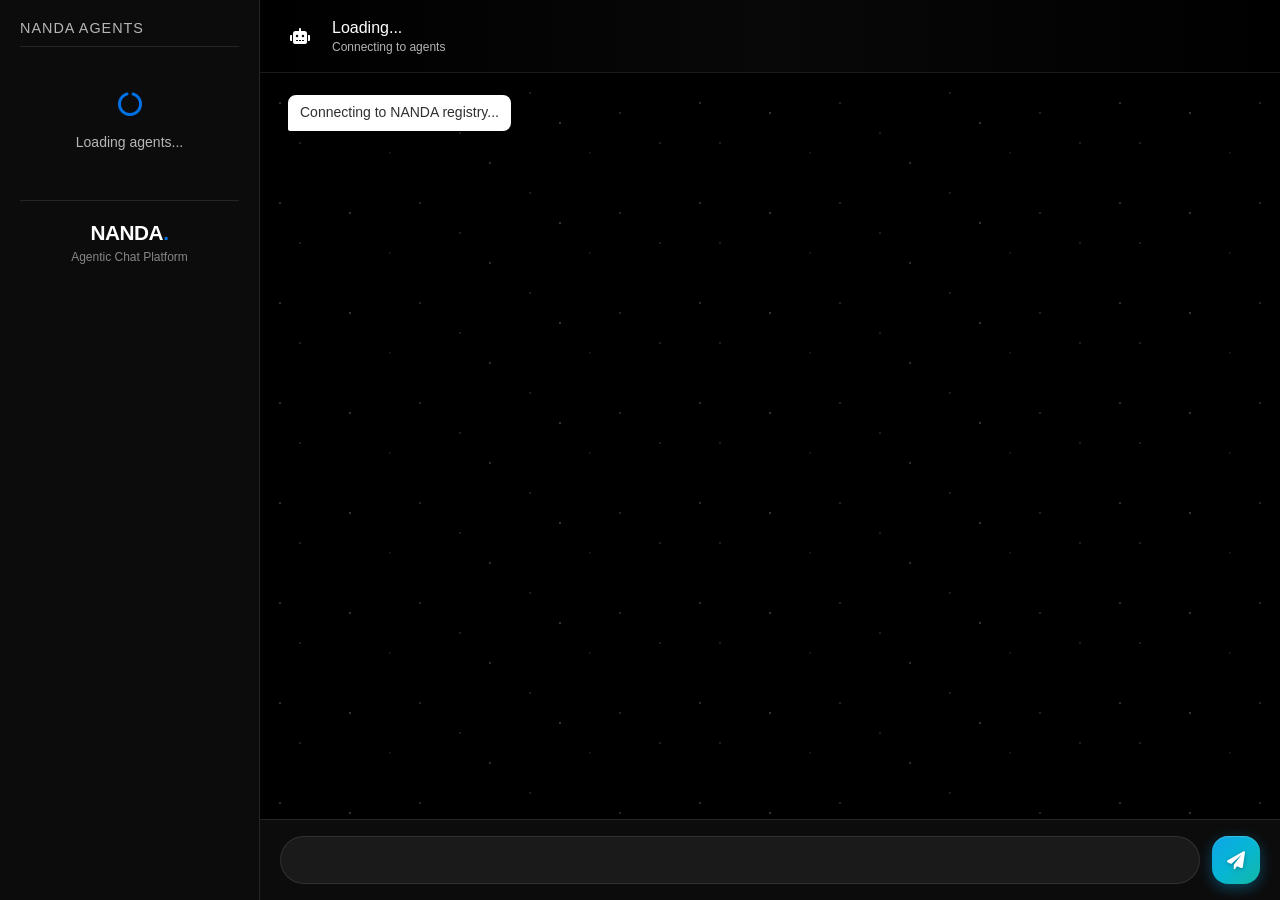
==== commit 7a56aaa0: "Change user input from input to textarea" ====
--- a/index.html
+++ b/index.html
@@ -54,7 +54,13 @@
                 <!-- Additional chat windows will be created dynamically -->
             </div>
             <div class="chat-input">
-                <input type="text" id="user-input" placeholder="Type your message here...">
+                <textarea id="user-input"
+                    placeholder="Type your message here..."
+                    rows="1"
+                    style="max-height:200px; overflow-y:auto; resize:none;"
+                    oninput="this.style.height='auto';
+                    this.style.height=(this.scrollHeight>200?200:this.scrollHeight)+'px';">
+                </textarea>
                 <button id="send-button">
                     <i class="fas fa-paper-plane"></i>
                 </button>
@@ -66,4 +72,4 @@
     <script type="module" src="main.js?v=20241221d"></script>
     <script type="module" src="app.js?v=20241221d"></script>
 </body>
-</html> +</html> 
